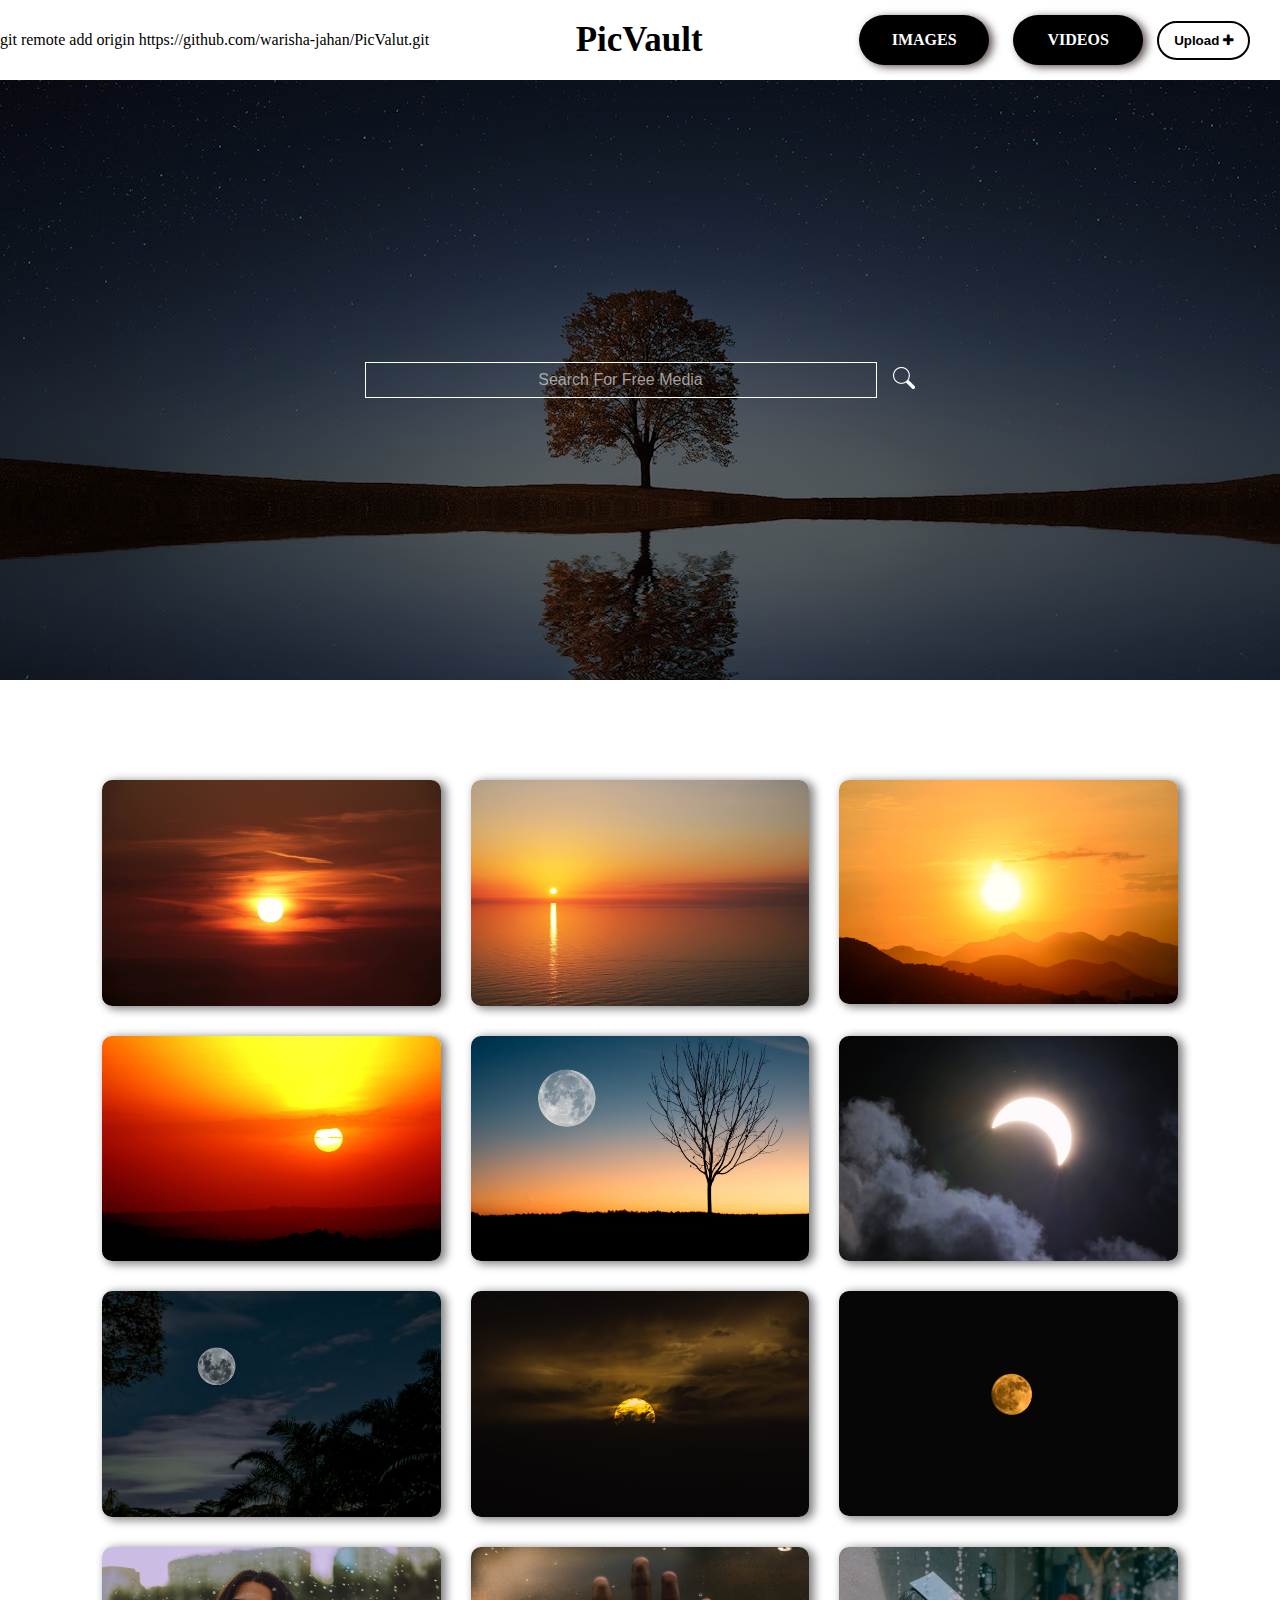
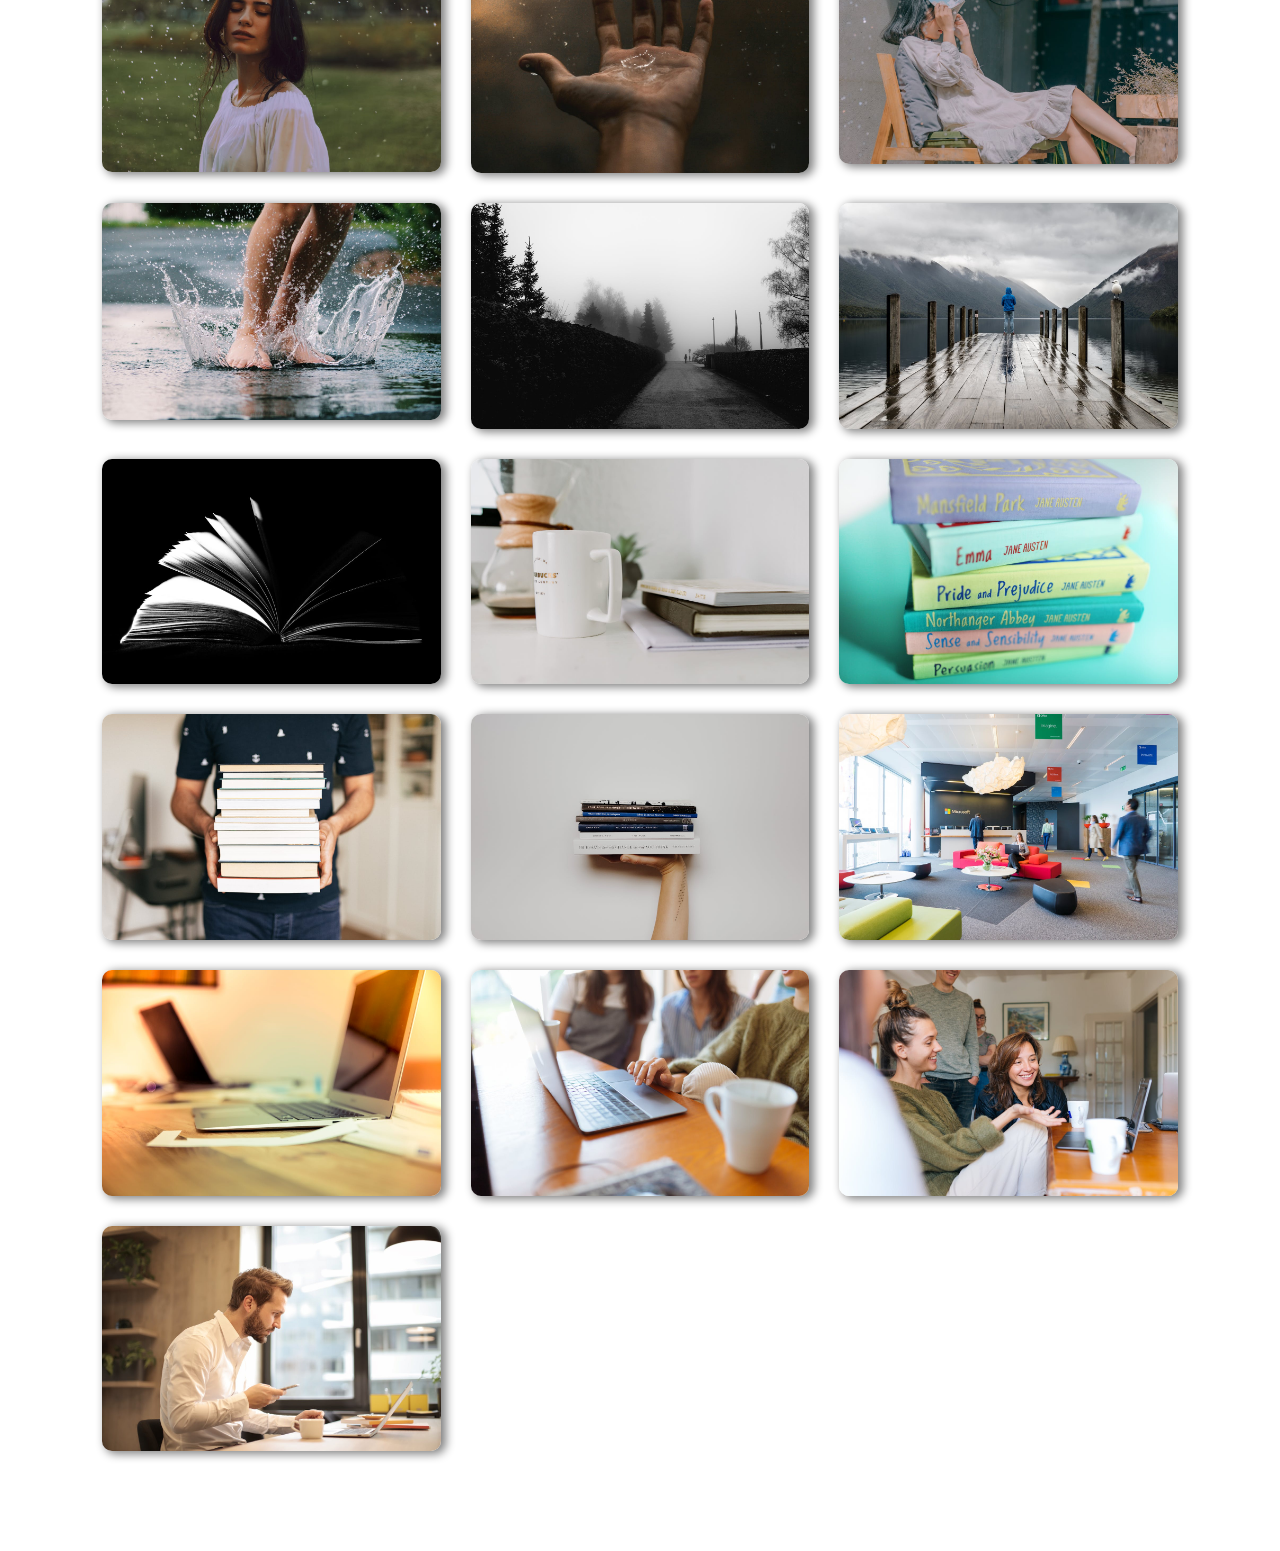
==== index.html @ dac386bd "thrid commit" ====
<!DOCTYPE html>
<html lang="en">

<head>
   <meta charset="UTF-8">
   <meta name="viewport" content="width=device-width, initial-scale=1.0">
   <title>PicValut</title>
   <link rel="stylesheet" href="style.css">
   <link rel="stylesheet" href="upload.css">
   <link rel="stylesheet" href="lightbox.css">
   <link rel="stylesheet" href="https://cdnjs.cloudflare.com/ajax/libs/font-awesome/4.7.0/css/font-awesome.min.css">
</head>

<body>
   <nav>git remote add origin https://github.com/warisha-jahan/PicValut.git
      <input type="checkbox" id="check">
      <label for="check" class="checkbtn">
         <i class="fa fa-bars"></i>
      </label>
      <label class="logo">PicVault</label>
      


      <div class="menu">
         <a href="index.html">Images</a>
         <a href="videos.html">Videos</a>
        <button id="plus">Upload <i class="fa fa-plus"></i></button>
      </div>

   </nav>

   <section class="search-bar">

      <input type="text" placeholder="Search for free media" id="search-input">
      <label for="search-input" class="search-icon">
         <img src="images/find (1).png" >
      </label>

   </section>

   <section class="container">


      <div class="gallery">
         <!-- Sunset Images -->
         
         
         <a href="images/sunset (3).jpg" data-lightbox="models" data-title="sunset" class="gallery-item">
            <img src="images/sunset (3).jpg">
         </a>
        
         <a href="images/sunset (5).jpg" data-lightbox="models" data-title="sunset" class="gallery-item">
            <img src="images/sunset (5).jpg">
         </a>
         <a href="images/sunset (6).jpg" data-lightbox="models" data-title="sunset" class="gallery-item">
            <img src="images/sunset (6).jpg">
         </a>
         <a href="images/sunset (7).jpg" data-lightbox="models" data-title="sunset" class="gallery-item">
            <img src="images/sunset (7).jpg">
         </a>

      <!-- Moon Images -->

      <a href="images/moon1.jpg" data-lightbox="models" data-title="moon" class="gallery-item">
         <img src="images/moon1.jpg">
      </a>
      <a href="images/moon2.jpg" data-lightbox="models" data-title="moon" class="gallery-item">
         <img src="images/moon2.jpg">
      </a>
      <a href="images/moon3.jpg" data-lightbox="models" data-title="moon" class="gallery-item">
         <img src="images/moon3.jpg">
      </a>
      <a href="images/moon4.jpg" data-lightbox="models" data-title="moon" class="gallery-item">
         <img src="images/moon4.jpg">
      </a>
      <a href="images/moon5.jpg" data-lightbox="models" data-title="moon" class="gallery-item">
         <img src="images/moon5.jpg">
      </a>
         
      <!-- Rain Images -->
      <a href="images/rain (1).jpg" data-lightbox="models" data-title="rain" class="gallery-item">
         <img src="images/rain (1).jpg">
      </a>
      <a href="images/rain (2).jpg" data-lightbox="models" data-title="rain" class="gallery-item">
         <img src="images/rain (2).jpg">
      </a>
      <a href="images/rain (3).jpg" data-lightbox="models" data-title="rain" class="gallery-item">
         <img src="images/rain (3).jpg">
      </a>
      <a href="images/rain (4).jpg" data-lightbox="models" data-title="rain" class="gallery-item">
         <img src="images/rain (4).jpg">
      </a>
      <a href="images/rain (5).jpg" data-lightbox="models" data-title="rain" class="gallery-item">
         <img src="images/rain (5).jpg">
      </a>
      <a href="images/rain (6).jpg" data-lightbox="models" data-title="rain" class="gallery-item">
         <img src="images/rain (6).jpg">
      </a>
      
    <!-- Books Images -->
    <a href="images/book (1).jpg" data-lightbox="models" data-title="books" class="gallery-item">
      <img src="images/book (1).jpg">
   </a>
   
   <a href="images/book (3).jpg" data-lightbox="models" data-title="books" class="gallery-item">
      <img src="images/book (3).jpg">
   </a>
   <a href="images/book (4).jpg" data-lightbox="models" data-title="books" class="gallery-item">
      <img src="images/book (4).jpg">
   </a>
   <a href="images/book (5).jpg" data-lightbox="models" data-title="books" class="gallery-item">
      <img src="images/book (5).jpg">
   </a>

   <a href="images/book (6).jpg" data-lightbox="models" data-title="books" class="gallery-item">
      <img src="images/book (6).jpg">
   </a>
  
   <!-- Business Imgaes -->


   <a href="images/business (1).jpg " data-lightbox="models" data-title="business" class="gallery-item">
      <img src="images/business (1).jpg">
   </a>
   <a href="images/business (2).jpg " data-lightbox="models" data-title="business" class="gallery-item">
      <img src="images/business (2).jpg">
   </a>
   <a href="images/business (3).jpg " data-lightbox="models" data-title="business" class="gallery-item">
      <img src="images/business (3).jpg">
   </a>
   <a href="images/business (4).jpg " data-lightbox="models" data-title="business" class="gallery-item">
      <img src="images/business (4).jpg">
   </a>
   <a href="images/business (5).jpg " data-lightbox="models" data-title="business" class="gallery-item">
      <img src="images/business (5).jpg">
   </a>

      </div>




   </section>

   <section>
      <div class="container" id="upload">
         <div class="upload-container" >
             <label class="img-area" for="myFile" >
                 <i class="fa fa-upload icon"></i>
                 <h3>Select Media</h3>
                 <p>File Size Must Be Less Then <span>2MB</span></p>
             </label>

             <div class="upload-area">
                 <form>
                     <input type="file" id="myFile" name="filename">

                 </form>
             </div>
         </div>
     </div>
     <div id="titleModal" class="modal">
         <div class="modal-content">
             <span class="close">&times;</span>
             <label for="mediaTitle">Enter Media Title:</label>
             <input type="text" id="mediaTitle" name="mediaTitle">
             <button type="submit" class="submit-btn" id="submitTitleBtn">Submit</button>
         </div>
     </div>
   </section>
   <script src="lightbox-plus-jquery.min.js"></script>
   <script src="scripts.js"></script>
   <script src="upload.js"></script>
</body>

</html>
---- style.css ----
* {
    padding: 0;
    margin: 0;
    text-decoration: none;
    box-sizing: border-box;
}

body {
    font-family: 'Trebuchet MS';


}

nav {
    width: 100%;
    height: 80px;
    display: flex;
    justify-content: space-between;
    align-items: center;
    /* background-color: #c8b6ff; */

}

.logo {
    font-size: 35px;
    color: black;
    font-weight: bold;
    line-height: 80px;
    padding: 15px;
    cursor: pointer;
    transition: font-size 0.4s;
    margin: 10px;
}

.logo:hover {
    font-size: 45px;
}

.search-bar {
    width: 100%;
    display: flex;
    justify-content: center;
    align-items: center;
    height: 600px;
    background: linear-gradient(rgba(0, 0, 0, 0.511), rgba(0, 0, 0, 0.602)), url(images/bg.jpg ) center center/cover no-repeat;
    color: white;


}


.search-bar input::placeholder {
    color: rgba(201, 200, 200, 0.788);
}

.search-bar input {
    text-align: center;
    padding: 10px 50px;
    text-transform: capitalize;
    color: white;
    margin-right: 15px;
    width: 30%;
    background-color: transparent;
    border: 1px solid white;
    transition: transform 1.2s;
    font-size: 18px;

}

.search-icon img {
    cursor: pointer;

}


.search-icon img:hover {
    transform: scale(1.2);
}




.menu {
    float: right;
    line-height: 80px;
    margin-right: 30px;

}

.menu a {
    color: white;

    margin: 20px 10px;
    text-transform: uppercase;
    font-weight: bold;
    background-color: black;
    width: 130px;
    height: 50px;
    box-shadow: 4px 2px 8px rgb(95, 81, 81);
    transition: all 0.3s ease;
    /* Smooth transition for hover effects */
    display: inline-flex;
    /* Ensure the element is inline-flex for hover effects */
    justify-content: center;
    align-items: center;
    text-align: center;
    border-radius: 30px;
    line-height: 80px;

}

.menu a:hover {
    background-color: rgb(255, 255, 255);
    color: black;
    transform: scale(1.1) !important;
    box-shadow: 4px 4px 12px grey;
}




.checkbtn {
    font-size: 30px;
    float: right;
    line-height: 80px;
    margin-right: 25px;
    display: none;
    margin: 10px;
}

#check {
    display: none;
}



/* Gallery Container */

.container {
    width: 100vw;
    display: flex;
    justify-content: center;
    align-items: center;
    padding: 50px 8%;
    min-height: 60vh;
    margin: 50px 0px;

}

.gallery {
    display: grid;
    grid-template-columns: repeat(auto-fit, minmax(250px, 1fr));
    grid-gap: 30px;
}

.gallery img,
.gallery video {
    max-width: 100%;
    cursor: pointer;
    box-shadow: 4px 2px 10px 1px grey;
    border-radius: 10px;
    height: auto;
    display: block;
    object-fit: cover;
}

.gallery-item {
    position: relative;
   
}

.play-btn {
    max-width: 100%;
    position: absolute;
    left: 50%;
    top: 50%;
    transform: translate(-50%, -50%);
    cursor: pointer;
    box-shadow: none;


}

/* Hover effects */
.gallery-item:hover {
    transform: scale(1.05);
    box-shadow: 0 8px 16px rgba(0, 0, 0, 0.2);
    opacity: 0.7;
}






@media (min-width: 900px) and (max-width:1300px) {
    .search-bar input {
        padding: 8px 50px;
        width: 40%;
        font-size: 16px;
    }
}

@media (max-width:900px) {
    .checkbtn {
        display: block;
    }


    .search-bar {
        height: 200px;
    }

    .menu {
        position: absolute;
        width: 100%;
        height: 100vh;
        top: 80px;
        left: -100%;
        background-color: black;
        transition: 1s;
    }

    .menu a {
        display: block;
        text-align: center;
        font-size: 20px;
        background-color: none;
        color: white;
        box-shadow: none;
        border-radius: none;
        text-align: center;



    }



    #check:checked~.menu {
        left: 0;
        z-index: 2;
       text-align: center;
       width: 50%;
       height: 100vh;
      
    }



    .search-bar input {
        padding: 8px 50px;
        width: 50%;
        font-size: 13px;
    }

    .search-icon img {
        max-width: 80%;
    }





}


@media (max-width:500px) {
    .logo {
        font-size: 20px;
    }

    .social {
        display: none;
    }

    .search-bar input {
        padding: 5px 50px;
        width: 50%;
        font-size: 9px;
    }

    .search-icon img {
        max-width: 50%;
    }

    .checkbtn {
        font-size: 22px;

    }

    .search-bar {
        height: 100px;
    }
}
---- upload.css ----
#upload {
    flex-direction: column;
    display: none;
    position: absolute;
    z-index: 1;
    padding-top: 60px;
    left: 0;
    top: 30px; /* Changed from 30px to 0 */
    width: 100%;
    height: 100%;
    overflow: auto;
    background-color: rgb(0, 0, 0);
    background-color: rgba(0, 0, 0, 0.9);
    justify-content: center; /* Centers content vertically */
    align-items: center; /* Centers content horizontally */
   
}

#plus{
    cursor: pointer;
    padding: 10px 15px;
    background: transparent;
    color: rgb(0, 0, 0);
    font-weight: bold;
    border: 2px solid black;
    border-radius: 20px;
}

.upload-container {
    display: flex;
    flex-direction: column;
    align-items: center;
    justify-content: center;
  
}

.img-area {
    margin: 16px 0;
    padding: 25px;
    background-color: rgb(244, 244, 244);
    border-radius: 16px;
    display: flex;
    align-items: center;
    justify-content: center;
    flex-direction: column;
    cursor: pointer;
}

.img-area .icon {
    font-size: 80px;
}

.img-area h3,
p {
    padding: 5px;
    margin: 3px;
}

.img-area p {
    font-size: 16px;
    color: gray;

    font-weight: 400px;
}

.img-area p span {
    font-weight: 600px;
}

.upload-area {
    padding: 10px 10px;
   
    display: block;
    width: 100%;
    border-radius: 15px;
}

#myFile {
   display: none;
   
  }

.submit-btn{
  
    padding-block: 0.5rem;
    padding-inline: 1.25rem;
    border-radius: 16px;
    background-color: rgb(0, 0, 0);
    color: rgb(255, 255, 255);
    font-weight: bold;
    border: none;
    width: 100%;
    font-size: 16px;
    position: relative;
    display: flex;
    align-items: center;
    justify-content:center;
    overflow: hidden;
    cursor: pointer;
}


.submit-btn:hover{
    transform: scale(1.05);
    border-color: rgba(108, 108, 108, 0.567); 
}


.submit-btn::before{
    content: "";
    position: absolute;
    width: 100%;
    height: 100%;
    background-image: linear-gradient(
    120deg, /* Sets gradient angle */
    rgba(255, 255, 255, 0) 30%, /* Gradient start color */
    rgba(255, 255, 255, 0.8), /* Gradient middle color */
    rgba(255, 255, 255, 0) 70% /* Gradient end color */
  );
  top: 0;
  left: -100%;
 
}


.submit-btn:hover::before {
    animation: shine 1.5s ease-out infinite; /* Adds shine animation */
  }
@keyframes shine {
    0%{
        left: -100%;
    }

    60%{
        left: 100%;
    }
    to{
        left: 100%;
    }
}


/* Modal styles */
.modal {
    display:none;
    position: fixed;
    z-index: 1;
    padding-top: 60px;
    left: 0;
    top: 0;
    width: 100%;
    height: 100%;
    overflow: auto;
    background-color: rgb(0, 0, 0);
    background-color: rgba(0, 0, 0, 0.4);
}

.modal-content {
    background-color: #fefefe;
    margin: 5% auto;
    padding: 20px;
    border: 1px solid #888;
    width: 80%;
    max-width: 400px;
    text-align: center;
    font-family: Arial, Helvetica, sans-serif;
}

.close {
    color: #aaa;
    float: right;
    font-size: 28px;
    font-weight: bold;
}

.close:hover,
.close:focus {
    color: black;
    text-decoration: none;
    cursor: pointer;
}
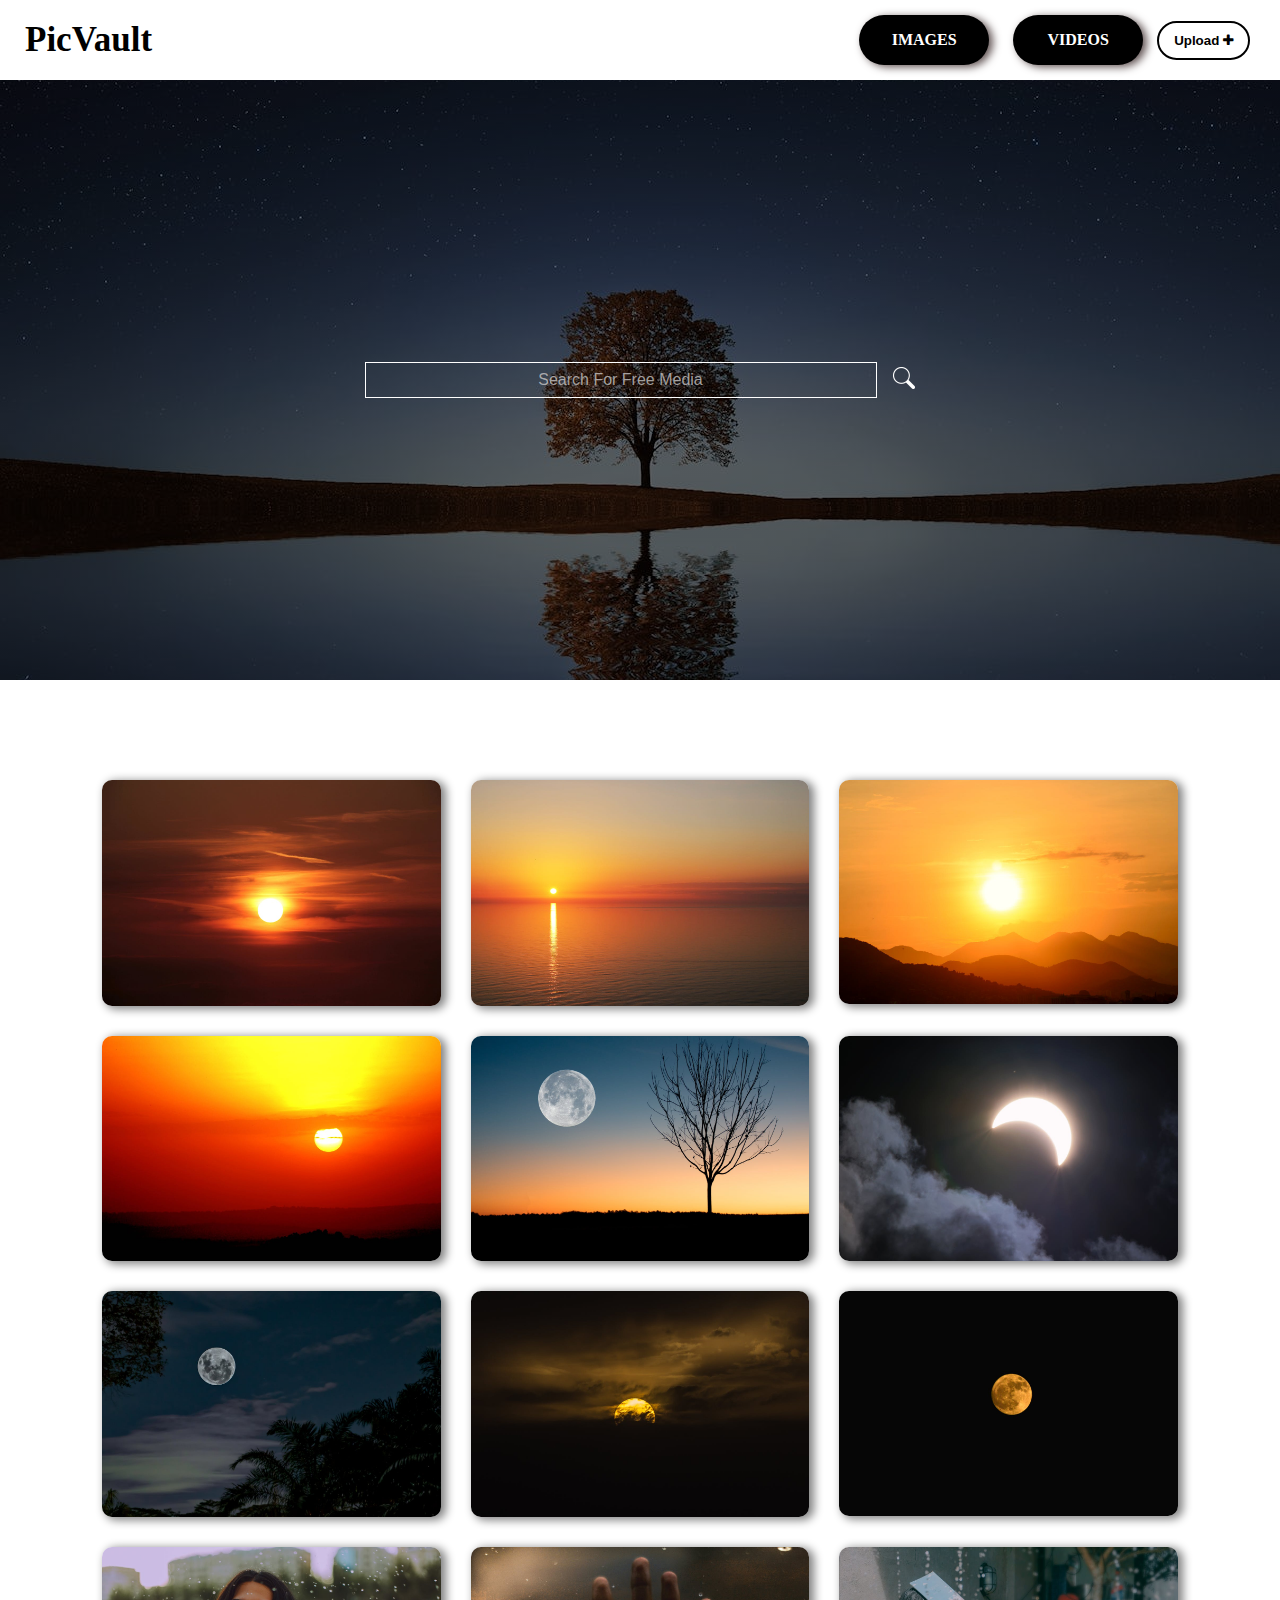
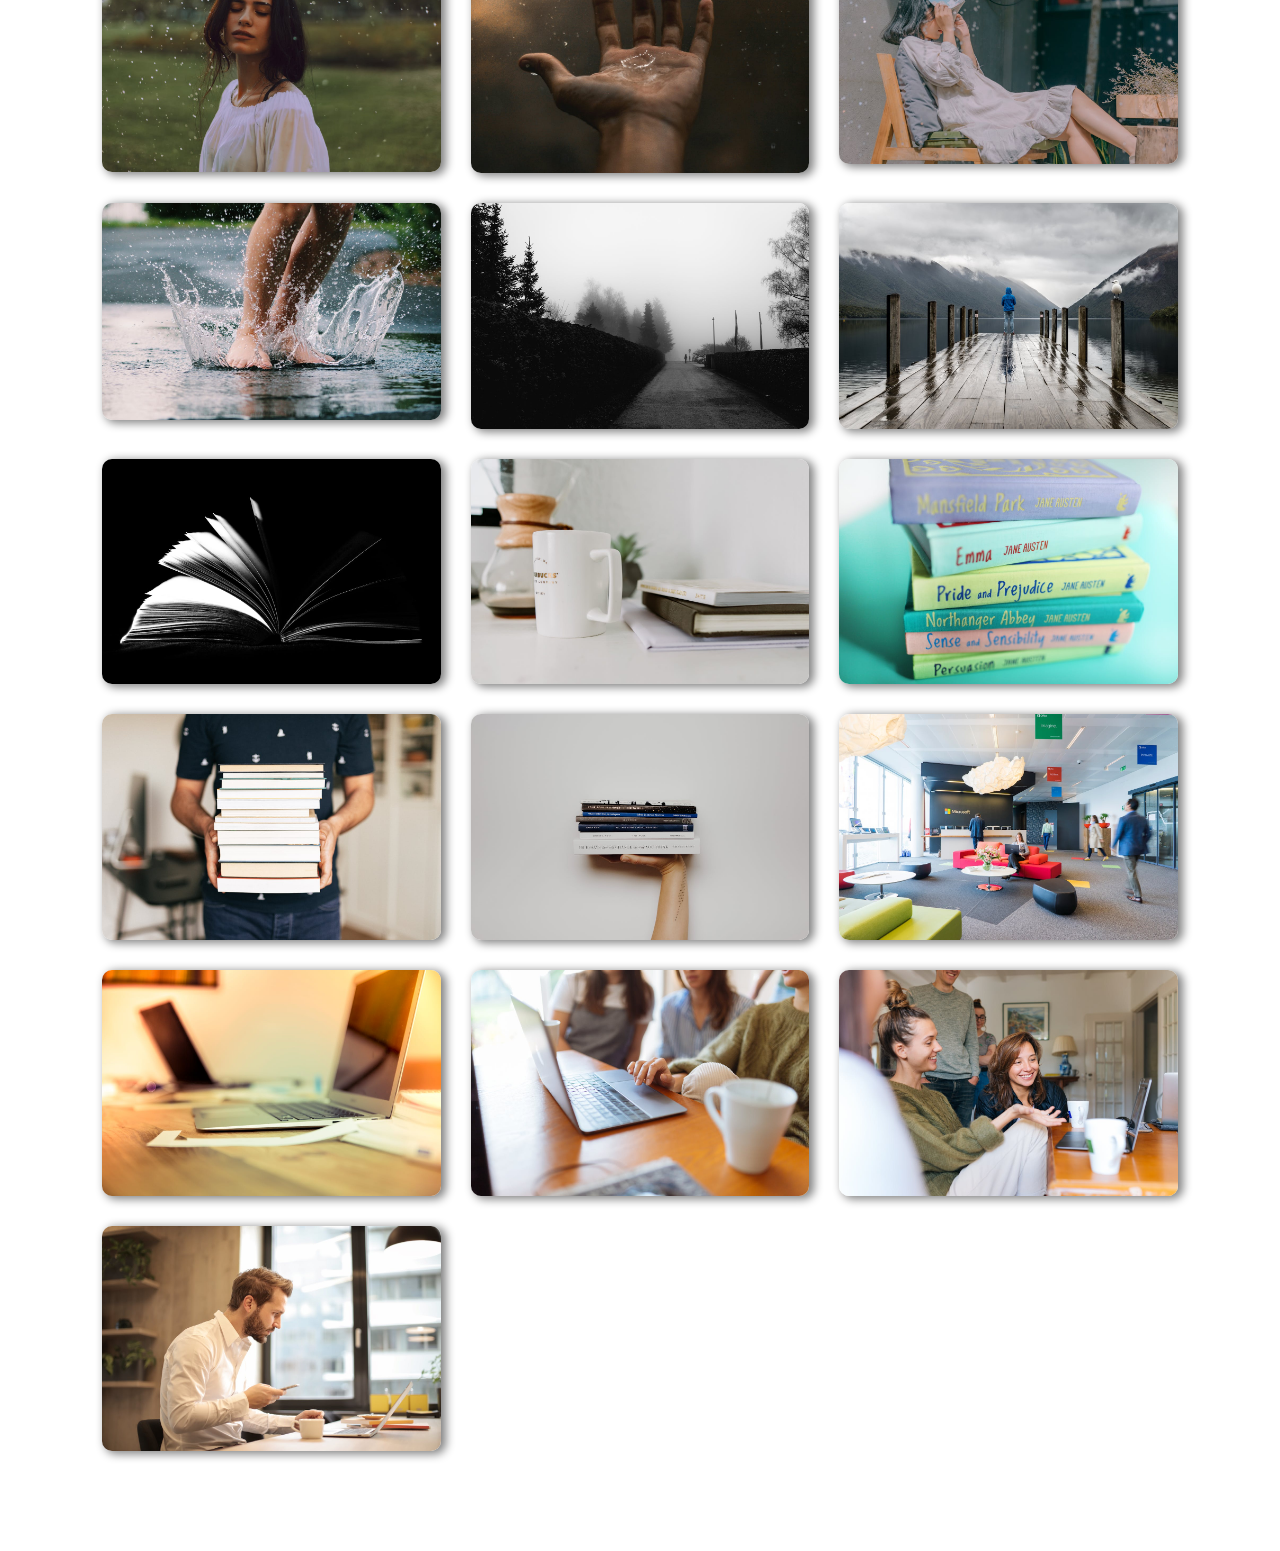
==== commit 4b15040a: "Completed responsive media gallery front-end" ====
--- a/index.html
+++ b/index.html
@@ -12,7 +12,7 @@
 </head>
 
 <body>
-   <nav>git remote add origin https://github.com/warisha-jahan/PicValut.git
+   <nav>
       <input type="checkbox" id="check">
       <label for="check" class="checkbtn">
          <i class="fa fa-bars"></i>
